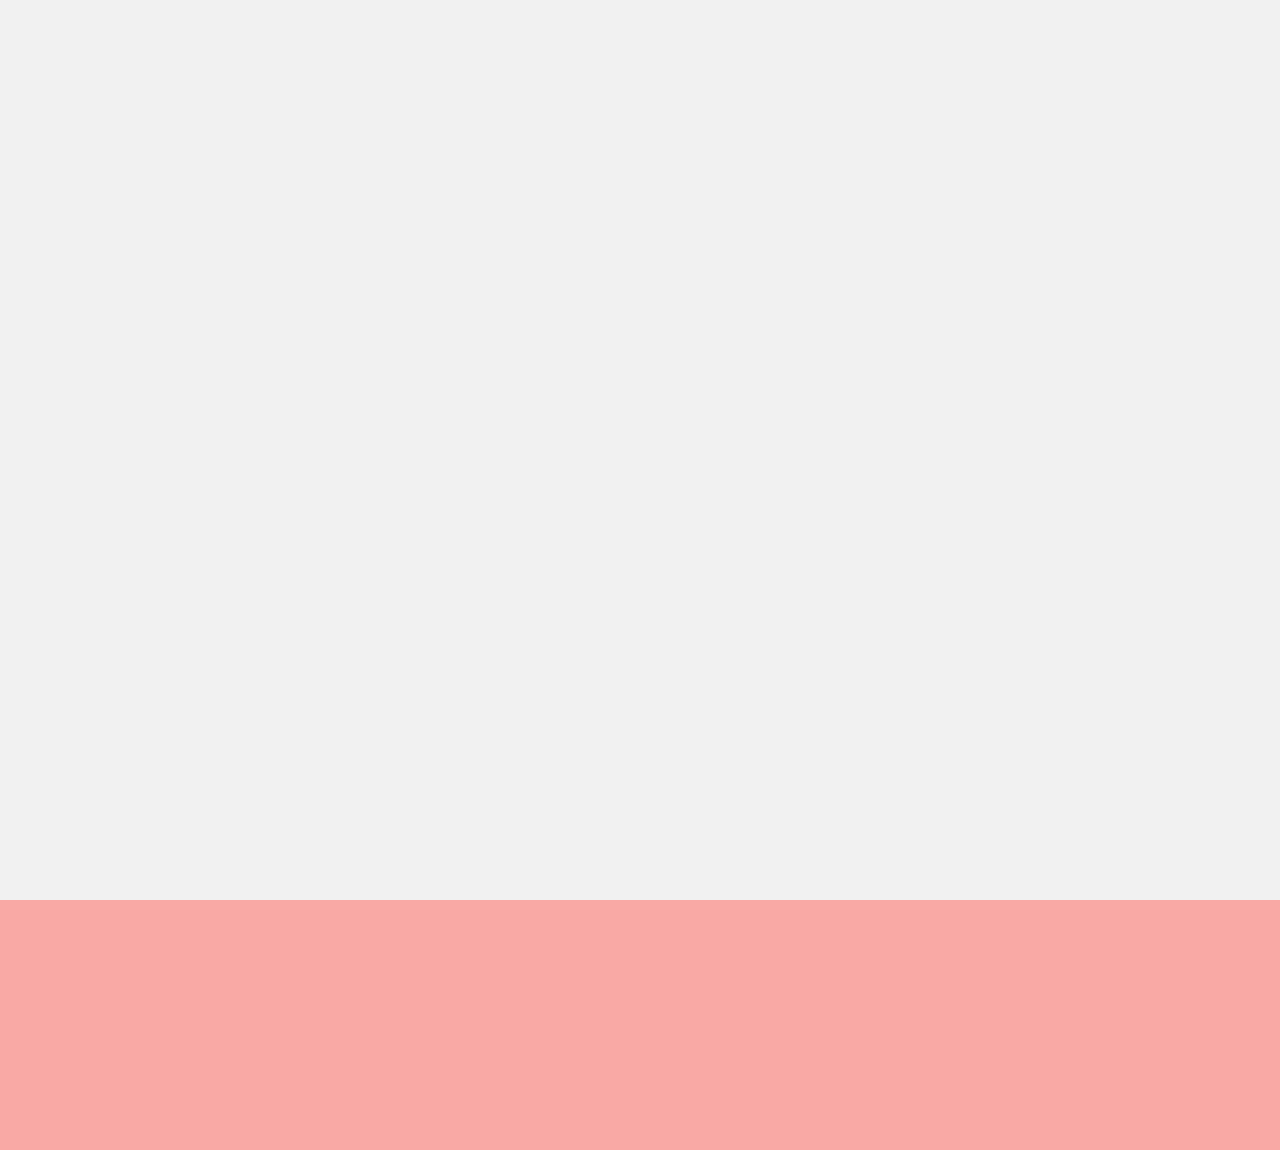
==== index.html @ d4925511 "Update index.html" ====
<!DOCTYPE html>
<html lang="en" class=" js cssanimations"><head><meta http-equiv="Content-Type" content="text/html; charset=UTF-8">

		<meta http-equiv="X-UA-Compatible" content="IE=edge">
		<meta name="viewport" content="width=device-width, initial-scale=1">
		<title>Make yourself at home | ScatteredByDesign</title>
		<meta name="description" content="ScatteredByDesign is an independent maker and design company offering hand made, one of a kind designs.">
		<meta name="keywords" content="maker craft design interior house cricut">
		<link rel="apple-touch-icon" sizes="180x180" href="img/apple-touch-icon.png">
		<link rel="icon" type="image/png" sizes="32x32" href="img/favicon-32x32.png">
		<link rel="icon" type="image/png" sizes="16x16" href="img/favicon-16x16.png">
		<link rel="manifest" href="img/site.webmanifest">
		<link rel="mask-icon" href="img/safari-pinned-tab.svg" color="#5bbad5">
		<meta name="msapplication-TileColor" content="#da532c">
		<meta name="theme-color" content="#ffffff">
		<link rel="stylesheet" type="text/css" href="css/normalize.css">
		<link rel="stylesheet" type="text/css" href="css/demo.css">
		<link rel="stylesheet" type="text/css" href="css/effect1.css">
		<script src="js/modernizr.custom.js"></script>
	</head>
	<body class="demo-1 layout-switch">
		<div id="ip-container" class="ip-container">
			<!-- initial header -->
			<header class="ip-header">
				<h1 class="ip-logo">
					<svg xmlns="http://www.w3.org/2000/svg" viewBox="0 0 160 200" x="0px" y="0px"><path d="M145,100H72.44l35.16-56.61,8.63,9.9c.91,1.04,2.21,1.66,3.6,1.71,.06,0,.11,0,.17,0,1.32,0,2.6-.53,3.54-1.46l13.54-13.54h13.23l.45,.73c1.46,2.35,4.54,3.07,6.89,1.61,2.35-1.46,3.07-4.54,1.61-6.89l-18.29-29.45s-.04-.06-.06-.09c-2.41-3.7-6.48-5.92-10.9-5.92s-8.49,2.21-10.9,5.92c-.02,.03-.04,.06-.06,.09L60.75,99.86s-.04,.09-.07,.14h-25.68V52.34c5.31,4.76,12.32,7.66,20,7.66,2.76,0,5-2.24,5-5s-2.24-5-5-5c-11.03,0-20-8.97-20-20v-2.66c5.31,4.76,12.32,7.66,20,7.66,2.76,0,5-2.24,5-5s-2.24-5-5-5c-11.03,0-20-8.97-20-20,0-2.76-2.24-5-5-5s-5,2.24-5,5c0,11.03-8.97,20-20,20-2.76,0-5,2.24-5,5s2.24,5,5,5c7.68,0,14.69-2.9,20-7.66v2.66c0,11.03-8.97,20-20,20-2.76,0-5,2.24-5,5s2.24,5,5,5c7.68,0,14.69-2.9,20-7.66v47.66H5c-2.76,0-5,2.24-5,5s2.24,5,5,5H25v15c0,2.76,2.24,5,5,5s5-2.24,5-5v-15h110c2.76,0,5,2.24,5,5s-2.24,5-5,5h-55c-11.03,0-20,8.97-20,20s8.97,20,20,20h35c2.76,0,5-2.24,5-5s-2.24-5-5-5h-35c-5.51,0-10-4.49-10-10s4.49-10,10-10h55c8.27,0,15-6.73,15-15s-6.73-15-15-15ZM127.51,11.33c.8-1.2,2.01-1.33,2.49-1.33s1.69,.13,2.49,1.33l11.59,18.67h-9.09c-1.33,0-2.6,.53-3.54,1.46l-11.21,11.21-7.13-8.18,14.39-23.17Z"/></svg>
				</h1>
				<div class="ip-loader">
					<svg xmlns="http://www.w3.org/2000/svg" viewBox="0 0 160 200" x="0px" y="0px"><path d="M145,100H72.44l35.16-56.61,8.63,9.9c.91,1.04,2.21,1.66,3.6,1.71,.06,0,.11,0,.17,0,1.32,0,2.6-.53,3.54-1.46l13.54-13.54h13.23l.45,.73c1.46,2.35,4.54,3.07,6.89,1.61,2.35-1.46,3.07-4.54,1.61-6.89l-18.29-29.45s-.04-.06-.06-.09c-2.41-3.7-6.48-5.92-10.9-5.92s-8.49,2.21-10.9,5.92c-.02,.03-.04,.06-.06,.09L60.75,99.86s-.04,.09-.07,.14h-25.68V52.34c5.31,4.76,12.32,7.66,20,7.66,2.76,0,5-2.24,5-5s-2.24-5-5-5c-11.03,0-20-8.97-20-20v-2.66c5.31,4.76,12.32,7.66,20,7.66,2.76,0,5-2.24,5-5s-2.24-5-5-5c-11.03,0-20-8.97-20-20,0-2.76-2.24-5-5-5s-5,2.24-5,5c0,11.03-8.97,20-20,20-2.76,0-5,2.24-5,5s2.24,5,5,5c7.68,0,14.69-2.9,20-7.66v2.66c0,11.03-8.97,20-20,20-2.76,0-5,2.24-5,5s2.24,5,5,5c7.68,0,14.69-2.9,20-7.66v47.66H5c-2.76,0-5,2.24-5,5s2.24,5,5,5H25v15c0,2.76,2.24,5,5,5s5-2.24,5-5v-15h110c2.76,0,5,2.24,5,5s-2.24,5-5,5h-55c-11.03,0-20,8.97-20,20s8.97,20,20,20h35c2.76,0,5-2.24,5-5s-2.24-5-5-5h-35c-5.51,0-10-4.49-10-10s4.49-10,10-10h55c8.27,0,15-6.73,15-15s-6.73-15-15-15ZM127.51,11.33c.8-1.2,2.01-1.33,2.49-1.33s1.69,.13,2.49,1.33l11.59,18.67h-9.09c-1.33,0-2.6,.53-3.54,1.46l-11.21,11.21-7.13-8.18,14.39-23.17Z"/></svg>
				</div>
			</header>
			<!-- top bar -->
			<nav class="codrops-top clearfix">
				<a class="" href="http://scatteredbydesign.com">
					<span>ScatteredByDesign</span>
				</a>
				<span class="right">
					<a class="codrops-icon codrops-icon-mail" href="mailto:hello@scatteredbydesign.com">
						<span>Get in Contact</span>
					</a>
					<a class="codrops-icon" href="tel:4164553318">
						<span>(416) 455-3318</span>
					</a>
				</span>
			</nav>
			<!-- main content -->
			<div class="ip-main">
				<h1>Make yourself at home</h1>
				<p>
					Thoughtful, one of a kind designs.
				</p>
			</div>
		</div><!-- /container -->
		<script src="js/classie.js"></script>
		<script src="js/pathLoader.js"></script>
		<script src="js/main.js"></script>


</body></html>
---- css/demo.css ----
@import url(http://fonts.googleapis.com/css?family=Raleway:300,400,700);
@font-face {
	font-weight: normal;
	font-style: normal;
	font-family: 'codropsicons';
	src:url('../fonts/codropsicons/codropsicons.eot');
	src:url('../fonts/codropsicons/codropsicons.eot?#iefix') format('embedded-opentype'),
		url('../fonts/codropsicons/codropsicons.woff') format('woff'),
		url('../fonts/codropsicons/codropsicons.ttf') format('truetype'),
		url('../fonts/codropsicons/codropsicons.svg#codropsicons') format('svg');
}

*, *:after, *:before { -webkit-box-sizing: border-box; box-sizing: border-box; }
.clearfix:before, .clearfix:after { content: ''; display: table; }
.clearfix:after { clear: both; }

body {
	background: #333;
	color: #fff;
	font-weight: 400;
	font-size: 1em;
	font-family: 'Raleway', Arial, sans-serif;
}

a {
	color: #f0f0f0;
	text-decoration: none;
	outline: none;
}

/* Demo colors */
.demo-1 { background: #f9a9a5; }
.demo-1 a { color: #be4856; }

.demo-2 { background: #72d0f4; }
.demo-2 a { color: #1c9ccd; }

a:hover, a:focus {
	color: #fff;
}

section {
	padding: 1em;
	text-align: center;
}

/* Header */
.codrops-header {
	margin: 0 auto;
	padding: 2em;
	text-align: center;
}

.codrops-header h1 {
	margin: 0;
	font-weight: 300;
	font-size: 2.5em;
	line-height: 1.3;
}

.codrops-header h1 span {
	display: block;
	padding: 0 0 0.6em 0.1em;
	font-size: 60%;
	opacity: 0.7;
}

/* To Navigation Style */
.codrops-top {
	width: 100%;
	text-transform: uppercase;
	font-weight: 700;
	font-size: 0.69em;
	line-height: 2.2;
}

.codrops-top a {
	display: inline-block;
	padding: 2em;
	text-decoration: none;
	letter-spacing: 1px;
}

.codrops-top span.right {
	float: right;
}

.codrops-top span.right a {
	display: block;
	float: left;
}

.codrops-icon:before {
	margin: 0 4px;
	text-transform: none;
	font-weight: normal;
	font-style: normal;
	font-variant: normal;
	font-family: 'codropsicons';
	line-height: 1;
	speak: none;
	-webkit-font-smoothing: antialiased;
}

.codrops-icon-drop:before {
	content: "\e001";
}

.codrops-icon-mail:before {
	content: "\e002";
}

.codrops-icon-prev:before {
	content: "\e004";
}

/* Demo Buttons Style */
.codrops-demos {
	padding: 2em 0 1em;
	font-size: 0.8em;
	text-align: center;
}

.codrops-demos a {
	display: inline-block;
	margin: 0.5em 0.75em;
	line-height: 1.5;
	outline: none;
	text-decoration: none;
	text-transform: uppercase;
	letter-spacing: 1px;
	font-weight: 700;
}

.codrops-demos a.current-demo {
	color: inherit;
}

/* Related demos */
.related {
	padding: 4em 0 3em;
}

.related p {
	font-size: 1.25em;
	font-weight: 700;
}

.related > a {
	border: 2px solid #000;
	border-color: initial;
	display: inline-block;
	text-align: center;
	margin: 20px 10px;
	padding: 25px;
}

.related a img {
	max-width: 100%;
	opacity: 0.8;
}

.related a:hover img,
.related a:active img {
	opacity: 1;
}

.related a h3 {
	margin: 0;
	padding: 0.5em 0 0.3em;
	max-width: 300px;
	text-align: left;
}

/* Demo ad design */
body #cdawrap {
	background: none;
	top: 50px;
	opacity: 0;
	-webkit-transition: opacity 0.3s 1.2s;
	transition: opacity 0.3s 1.2s;
	font-family: "Helvetica Neue", Helvetica, Arial, sans-serif;
}

body #cdawrap a {
	color: #fff !important;
}

body .loaded ~ #cdawrap {
	opacity: 1;
}

body #cdawrap #cda-remove {
	top: 20px;
	right: 25px;
	width: 20px;
	height: 20px;
	opacity: 0;
}

body #cdawrap:hover #cda-remove {
	opacity: 1;
}

@media screen and (max-width: 35em) {
	.codrops-icon span {
		display: none;
	}
}
---- css/effect1.css ----
@font-face {
	font-weight: normal;
	font-style: normal;
	font-family: 'Blokk';
	src: url('../fonts/blokk/BLOKKRegular.eot');
	src: url('../fonts/blokk/BLOKKRegular.eot?#iefix') format('embedded-opentype'),
		 url('../fonts/blokk/BLOKKRegular.woff') format('woff'),
		 url('../fonts/blokk/BLOKKRegular.svg#BLOKKRegular') format('svg');
}

@font-face {
	font-weight: normal;
	font-style: normal;
	font-family: 'feather';
	src:url('../fonts/feather/feather.eot?-9jv4cc');
	src:url('../fonts/feather/feather.eot?#iefix-9jv4cc') format('embedded-opentype'),
		url('../fonts/feather/feather.woff?-9jv4cc') format('woff'),
		url('../fonts/feather/feather.ttf?-9jv4cc') format('truetype'),
		url('../fonts/feather/feather.svg?-9jv4cc#feather') format('svg');
}

.ip-header {
	position: fixed;
	top: 0;
	z-index: 100;
	min-height: 480px;
	width: 100%;
	height: 100%;
	background: #f1f1f1;
}

.ip-header h1 {
	margin: 0;
}

.ip-logo,
.ip-loader {
	position: absolute;
	left: 0;
	width: 100%;
	opacity: 0;
	cursor: default;
	pointer-events: none;
}

.ip-logo {
	top: 25px;
	height: 100%;
	-webkit-transform: translate3d(0,25%,0);
	transform: translate3d(0,25%,0);
}

.ip-loader {
	bottom: 10%;
}

.ip-header .ip-inner {
	display: block;
	margin: 0 auto;
}

.ip-header .ip-logo svg {
	min-width: 320px;
	max-width: 480px;
	width: 20%;
	padding-left: 20px;
}

.ip-header .ip-logo svg path {
	fill: #f9a9a5;
}

.ip-header .ip-logo svg rect {
	fill: #f9a9a5;
}

.ip-header .ip-loader svg path {
	fill: none;
	stroke-width: 6;
}

.ip-header .ip-loader svg path.ip-loader-circlebg {
	stroke: #ddd;
}

.ip-header .ip-loader svg path.ip-loader-circle {
	-webkit-transition: stroke-dashoffset 0.2s;
	transition: stroke-dashoffset 0.2s;
	stroke: #f9a9a5;
}

/* Content */
.ip-main {
	overflow: hidden;
	margin: 0 auto;
	padding: 240px 0 10em 0;
	max-width: 1100px;
	width: 90%;
}

.ip-main h1 {
	margin: 0;
	padding: 0.5em 0 1em;
	color: #be4856;
	text-align: center;
	font-size: 6.25em;
	font-size: 6vw;
	line-height: 1;
}

.ip-main p {
	margin: 0 20%;
	padding: 0.5em 0 1em;
	color: #be4856;
	text-align: center;
	font-size: 2.25em;
	font-size: 2vw;
	line-height: 1;
}

.browser {
	margin: 0 auto;
	padding-top: 8%;
	min-height: 400px;
	max-width: 1000px;
	width: 100%;
	border-radius: 8px;
	background: #fff url(../img/browser.png) no-repeat 50% 0;
	background-size: 100%;
	color: #d3d3d3;
}

.box {
	float: left;
	padding: 3.5em;
	width: 33.3%;
	font-size: 0.7em;
	line-height: 1.5;
}

.box p {
	font-family: 'Blokk', Arial, sans-serif;
}

[class^="icon-"]::before,
[class*=" icon-"]::before {
	display: block;
	margin-bottom: 0.5em;
	padding: 0.5em;
	border-radius: 5px;
	background: #dfdfdf;
	color: #fff;
	text-align: center;
	text-transform: none;
	font-weight: normal;
	font-style: normal;
	font-variant: normal;
	font-size: 5em;
	font-family: 'feather';
	line-height: 1;
	speak: none;
	-webkit-font-smoothing: antialiased;
	-moz-osx-font-smoothing: grayscale;
}

.icon-bell:before {
	content: "\e006";
}

.icon-cog:before {
	content: "\e023";
}

.icon-heart:before {
	content: "\e024";
}

/* Animations */

/* Initial animation of header elements */
.loading .ip-logo,
.loading .ip-loader {
	opacity: 1;
	-webkit-animation: animInitialHeader 1s cubic-bezier(0.7,0,0.3,1) both;
	animation: animInitialHeader 1s cubic-bezier(0.7,0,0.3,1) both;
}

.loading .ip-loader {
	-webkit-animation-delay: 0.2s;
	animation-delay: 0.2s;
}

@-webkit-keyframes animInitialHeader {
	from { opacity: 0; -webkit-transform: translate3d(0,800px,0); }
}

@keyframes animInitialHeader {
	from { opacity: 0; -webkit-transform: translate3d(0,800px,0); transform: translate3d(0,800px,0); }
}

/* Header elements when loading finishes */
.loaded .ip-logo,
.loaded .ip-loader {
	opacity: 1;
}

.loaded .ip-logo {
	-webkit-transform-origin: 50% 0;
	transform-origin: 50% 0;
	-webkit-animation: animLoadedLogo 1s cubic-bezier(0.7,0,0.3,1) forwards;
	animation: animLoadedLogo 1s cubic-bezier(0.7,0,0.3,1) forwards;
}

@-webkit-keyframes animLoadedLogo {
	to { -webkit-transform: translate3d(0,100%,0) translate3d(0,50px,0) scale3d(0.65,0.65,1); }
}

@keyframes animLoadedLogo {
	to { -webkit-transform: translate3d(0,100%,0) translate3d(0,50px,0) scale3d(0.65,0.65,1); transform: translate3d(0,100%,0) translate3d(0,50px,0) scale3d(0.65,0.65,1); }
}

.loaded .ip-loader {
	-webkit-animation: animLoadedLoader 0.5s cubic-bezier(0.7,0,0.3,1) forwards;
	animation: animLoadedLoader 0.5s cubic-bezier(0.7,0,0.3,1) forwards;
}

@-webkit-keyframes animLoadedLoader {
	to { opacity: 0; -webkit-transform: translate3d(0,-100%,0) scale3d(0.3,0.3,1); }
}

@keyframes animLoadedLoader {
	to { opacity: 0; -webkit-transform: translate3d(0,-100%,0) scale3d(0.3,0.3,1); transform: translate3d(0,-100%,0) scale3d(0.3,0.3,1); }
}

/* Change the color of the logo */
.loaded .ip-logo svg path {
	-webkit-transition: all 0.5s ease 0.3s;
	transition: all 0.5s ease 0.3s;
	fill: #f1f1f1;
}

.loaded .ip-logo svg rect {
	-webkit-transition: all 0.5s ease 0.3s;
	transition: all 0.5s ease 0.3s;
	fill: #f1f1f1;
}

/* Header animation when loading finishes */
.loaded .ip-header {
	-webkit-animation: animLoadedHeader 1s cubic-bezier(0.7,0,0.3,1) forwards;
	animation: animLoadedHeader 1s cubic-bezier(0.7,0,0.3,1) forwards;
}

@-webkit-keyframes animLoadedHeader {
	to { -webkit-transform: translate3d(0,-100%,0); }
}

@keyframes animLoadedHeader {
	to { -webkit-transform: translate3d(0,-100%,0); transform: translate3d(0,-100%,0); }
}

/* Content animations */
.loaded .ip-main h2,
.loaded .ip-main .browser,
.loaded .ip-main .browser .box,
.loaded .codrops-demos {
	-webkit-animation: animLoadedContent 1s cubic-bezier(0.7,0,0.3,1) both;
	animation: animLoadedContent 1s cubic-bezier(0.7,0,0.3,1) both;
}

.loaded .ip-main .browser,
.loaded .ip-main .browser .box:first-child {
	-webkit-animation-delay: 0.1s;
	animation-delay: 0.1s;
}

.loaded .ip-main .browser .box:nth-child(2) {
	-webkit-animation-delay: 0.15s;
	animation-delay: 0.15s;
}

.loaded .ip-main .browser .box:nth-child(3) {
	-webkit-animation-delay: 0.2s;
	animation-delay: 0.2s;
}

@-webkit-keyframes animLoadedContent {
	from { opacity: 0; -webkit-transform: translate3d(0,200px,0); }
}

@keyframes animLoadedContent {
	from { opacity: 0; -webkit-transform: translate3d(0,200px,0); transform: translate3d(0,200px,0); }
}

/* Change layout class for header */
.layout-switch .ip-header {
	position: absolute;
}

/* No JS */
.no-js .ip-header {
	position: relative;
	min-height: 0px;
}

.no-js .ip-header .ip-logo {
	margin-top: 20px;
	height: 180px;
	opacity: 1;
	-webkit-transform: none;
	transform: none;
}

.no-js .ip-header .ip-logo svg path {
	fill: #fff;
}

/* Media queries */

@media screen and (max-width: 45em) {

	.ip-main h2 {
		font-size: 2.25em;
		font-size: 10vw;
	}

	.box {
		width: 100%%;
	}

}
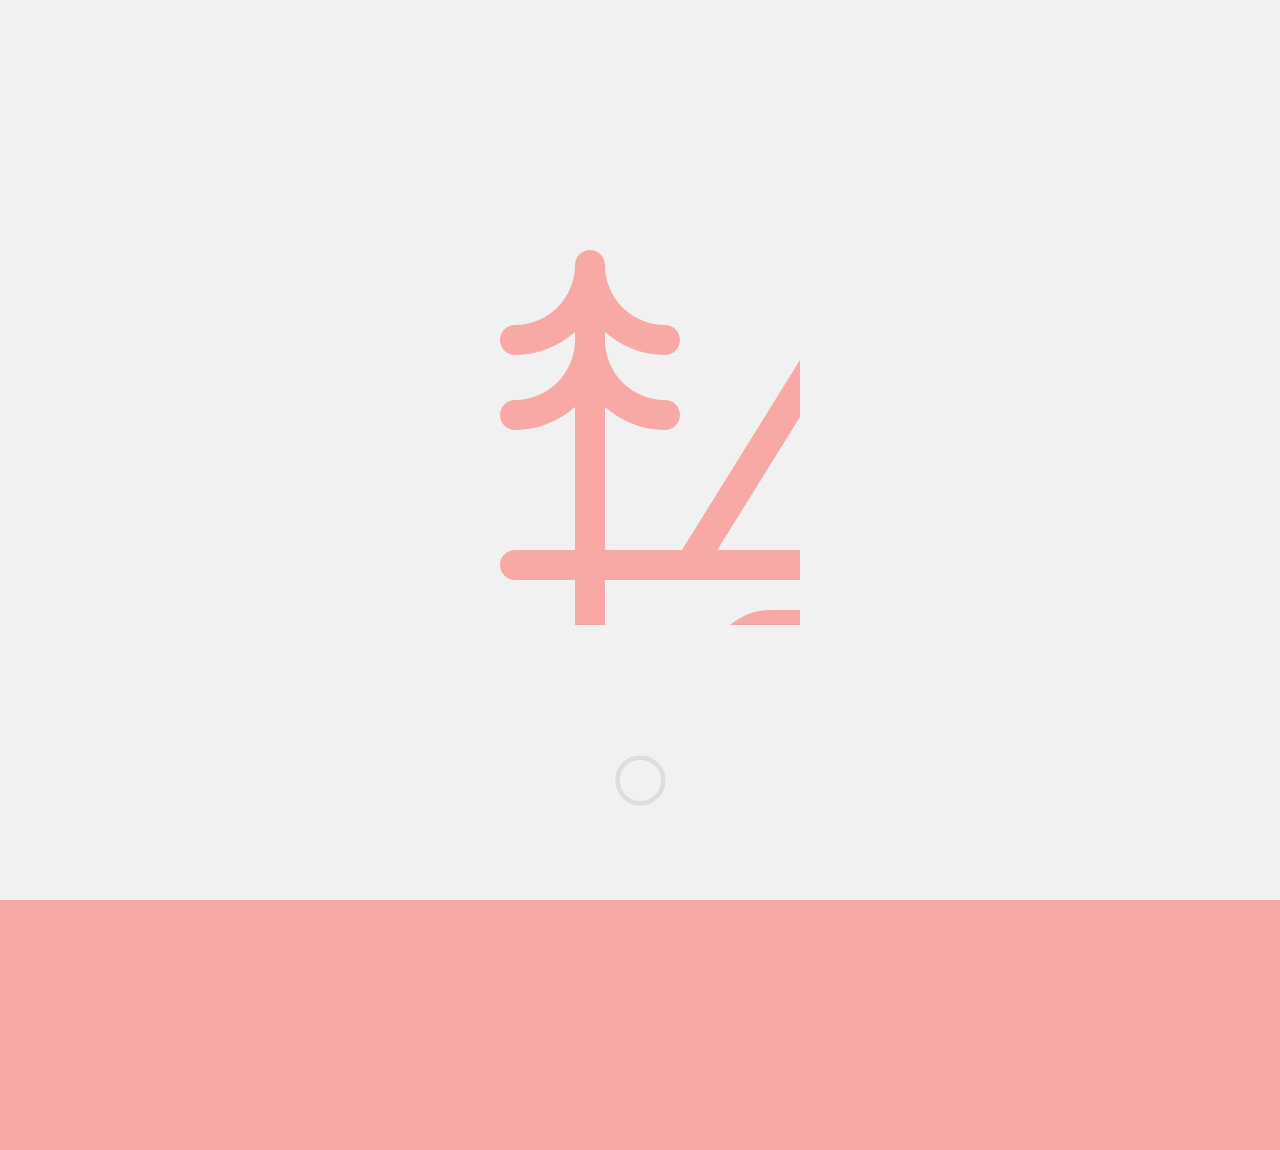
==== commit d394cd18: "Update index.html" ====
--- a/index.html
+++ b/index.html
@@ -23,11 +23,15 @@
 			<!-- initial header -->
 			<header class="ip-header">
 				<h1 class="ip-logo">
-					<svg xmlns="http://www.w3.org/2000/svg" viewBox="0 0 160 200" x="0px" y="0px"><path d="M145,100H72.44l35.16-56.61,8.63,9.9c.91,1.04,2.21,1.66,3.6,1.71,.06,0,.11,0,.17,0,1.32,0,2.6-.53,3.54-1.46l13.54-13.54h13.23l.45,.73c1.46,2.35,4.54,3.07,6.89,1.61,2.35-1.46,3.07-4.54,1.61-6.89l-18.29-29.45s-.04-.06-.06-.09c-2.41-3.7-6.48-5.92-10.9-5.92s-8.49,2.21-10.9,5.92c-.02,.03-.04,.06-.06,.09L60.75,99.86s-.04,.09-.07,.14h-25.68V52.34c5.31,4.76,12.32,7.66,20,7.66,2.76,0,5-2.24,5-5s-2.24-5-5-5c-11.03,0-20-8.97-20-20v-2.66c5.31,4.76,12.32,7.66,20,7.66,2.76,0,5-2.24,5-5s-2.24-5-5-5c-11.03,0-20-8.97-20-20,0-2.76-2.24-5-5-5s-5,2.24-5,5c0,11.03-8.97,20-20,20-2.76,0-5,2.24-5,5s2.24,5,5,5c7.68,0,14.69-2.9,20-7.66v2.66c0,11.03-8.97,20-20,20-2.76,0-5,2.24-5,5s2.24,5,5,5c7.68,0,14.69-2.9,20-7.66v47.66H5c-2.76,0-5,2.24-5,5s2.24,5,5,5H25v15c0,2.76,2.24,5,5,5s5-2.24,5-5v-15h110c2.76,0,5,2.24,5,5s-2.24,5-5,5h-55c-11.03,0-20,8.97-20,20s8.97,20,20,20h35c2.76,0,5-2.24,5-5s-2.24-5-5-5h-35c-5.51,0-10-4.49-10-10s4.49-10,10-10h55c8.27,0,15-6.73,15-15s-6.73-15-15-15ZM127.51,11.33c.8-1.2,2.01-1.33,2.49-1.33s1.69,.13,2.49,1.33l11.59,18.67h-9.09c-1.33,0-2.6,.53-3.54,1.46l-11.21,11.21-7.13-8.18,14.39-23.17Z"/></svg>
+					<svg class="ip-inner" xmlns="http://www.w3.org/2000/svg" xmlns:xlink="http://www.w3.org/1999/xlink" version="1.1" x="0px" y="0px" viewBox="0 0 100 125" enable-background="new 0 0 100 100" xml:space="preserve">
+						<path d="M145,100H72.44l35.16-56.61,8.63,9.9c.91,1.04,2.21,1.66,3.6,1.71,.06,0,.11,0,.17,0,1.32,0,2.6-.53,3.54-1.46l13.54-13.54h13.23l.45,.73c1.46,2.35,4.54,3.07,6.89,1.61,2.35-1.46,3.07-4.54,1.61-6.89l-18.29-29.45s-.04-.06-.06-.09c-2.41-3.7-6.48-5.92-10.9-5.92s-8.49,2.21-10.9,5.92c-.02,.03-.04,.06-.06,.09L60.75,99.86s-.04,.09-.07,.14h-25.68V52.34c5.31,4.76,12.32,7.66,20,7.66,2.76,0,5-2.24,5-5s-2.24-5-5-5c-11.03,0-20-8.97-20-20v-2.66c5.31,4.76,12.32,7.66,20,7.66,2.76,0,5-2.24,5-5s-2.24-5-5-5c-11.03,0-20-8.97-20-20,0-2.76-2.24-5-5-5s-5,2.24-5,5c0,11.03-8.97,20-20,20-2.76,0-5,2.24-5,5s2.24,5,5,5c7.68,0,14.69-2.9,20-7.66v2.66c0,11.03-8.97,20-20,20-2.76,0-5,2.24-5,5s2.24,5,5,5c7.68,0,14.69-2.9,20-7.66v47.66H5c-2.76,0-5,2.24-5,5s2.24,5,5,5H25v15c0,2.76,2.24,5,5,5s5-2.24,5-5v-15h110c2.76,0,5,2.24,5,5s-2.24,5-5,5h-55c-11.03,0-20,8.97-20,20s8.97,20,20,20h35c2.76,0,5-2.24,5-5s-2.24-5-5-5h-35c-5.51,0-10-4.49-10-10s4.49-10,10-10h55c8.27,0,15-6.73,15-15s-6.73-15-15-15ZM127.51,11.33c.8-1.2,2.01-1.33,2.49-1.33s1.69,.13,2.49,1.33l11.59,18.67h-9.09c-1.33,0-2.6,.53-3.54,1.46l-11.21,11.21-7.13-8.18,14.39-23.17Z"/>
+					</svg>
 				</h1>
 				<div class="ip-loader">
-					<svg xmlns="http://www.w3.org/2000/svg" viewBox="0 0 160 200" x="0px" y="0px"><path d="M145,100H72.44l35.16-56.61,8.63,9.9c.91,1.04,2.21,1.66,3.6,1.71,.06,0,.11,0,.17,0,1.32,0,2.6-.53,3.54-1.46l13.54-13.54h13.23l.45,.73c1.46,2.35,4.54,3.07,6.89,1.61,2.35-1.46,3.07-4.54,1.61-6.89l-18.29-29.45s-.04-.06-.06-.09c-2.41-3.7-6.48-5.92-10.9-5.92s-8.49,2.21-10.9,5.92c-.02,.03-.04,.06-.06,.09L60.75,99.86s-.04,.09-.07,.14h-25.68V52.34c5.31,4.76,12.32,7.66,20,7.66,2.76,0,5-2.24,5-5s-2.24-5-5-5c-11.03,0-20-8.97-20-20v-2.66c5.31,4.76,12.32,7.66,20,7.66,2.76,0,5-2.24,5-5s-2.24-5-5-5c-11.03,0-20-8.97-20-20,0-2.76-2.24-5-5-5s-5,2.24-5,5c0,11.03-8.97,20-20,20-2.76,0-5,2.24-5,5s2.24,5,5,5c7.68,0,14.69-2.9,20-7.66v2.66c0,11.03-8.97,20-20,20-2.76,0-5,2.24-5,5s2.24,5,5,5c7.68,0,14.69-2.9,20-7.66v47.66H5c-2.76,0-5,2.24-5,5s2.24,5,5,5H25v15c0,2.76,2.24,5,5,5s5-2.24,5-5v-15h110c2.76,0,5,2.24,5,5s-2.24,5-5,5h-55c-11.03,0-20,8.97-20,20s8.97,20,20,20h35c2.76,0,5-2.24,5-5s-2.24-5-5-5h-35c-5.51,0-10-4.49-10-10s4.49-10,10-10h55c8.27,0,15-6.73,15-15s-6.73-15-15-15ZM127.51,11.33c.8-1.2,2.01-1.33,2.49-1.33s1.69,.13,2.49,1.33l11.59,18.67h-9.09c-1.33,0-2.6,.53-3.54,1.46l-11.21,11.21-7.13-8.18,14.39-23.17Z"/></svg>
-				</div>
+					<svg class="ip-inner" width="60px" height="60px" viewBox="0 0 80 80">
+						<path class="ip-loader-circlebg" d="M40,10C57.351,10,71,23.649,71,40.5S57.351,71,40.5,71 S10,57.351,10,40.5S23.649,10,40.5,10z"></path>
+						<path id="ip-loader-circle" class="ip-loader-circle" d="M40,10C57.351,10,71,23.649,71,40.5S57.351,71,40.5,71 S10,57.351,10,40.5S23.649,10,40.5,10z" style="stroke-dashoffset: 0; stroke-dasharray: 192.617;"></path>
+					</svg>
 			</header>
 			<!-- top bar -->
 			<nav class="codrops-top clearfix">
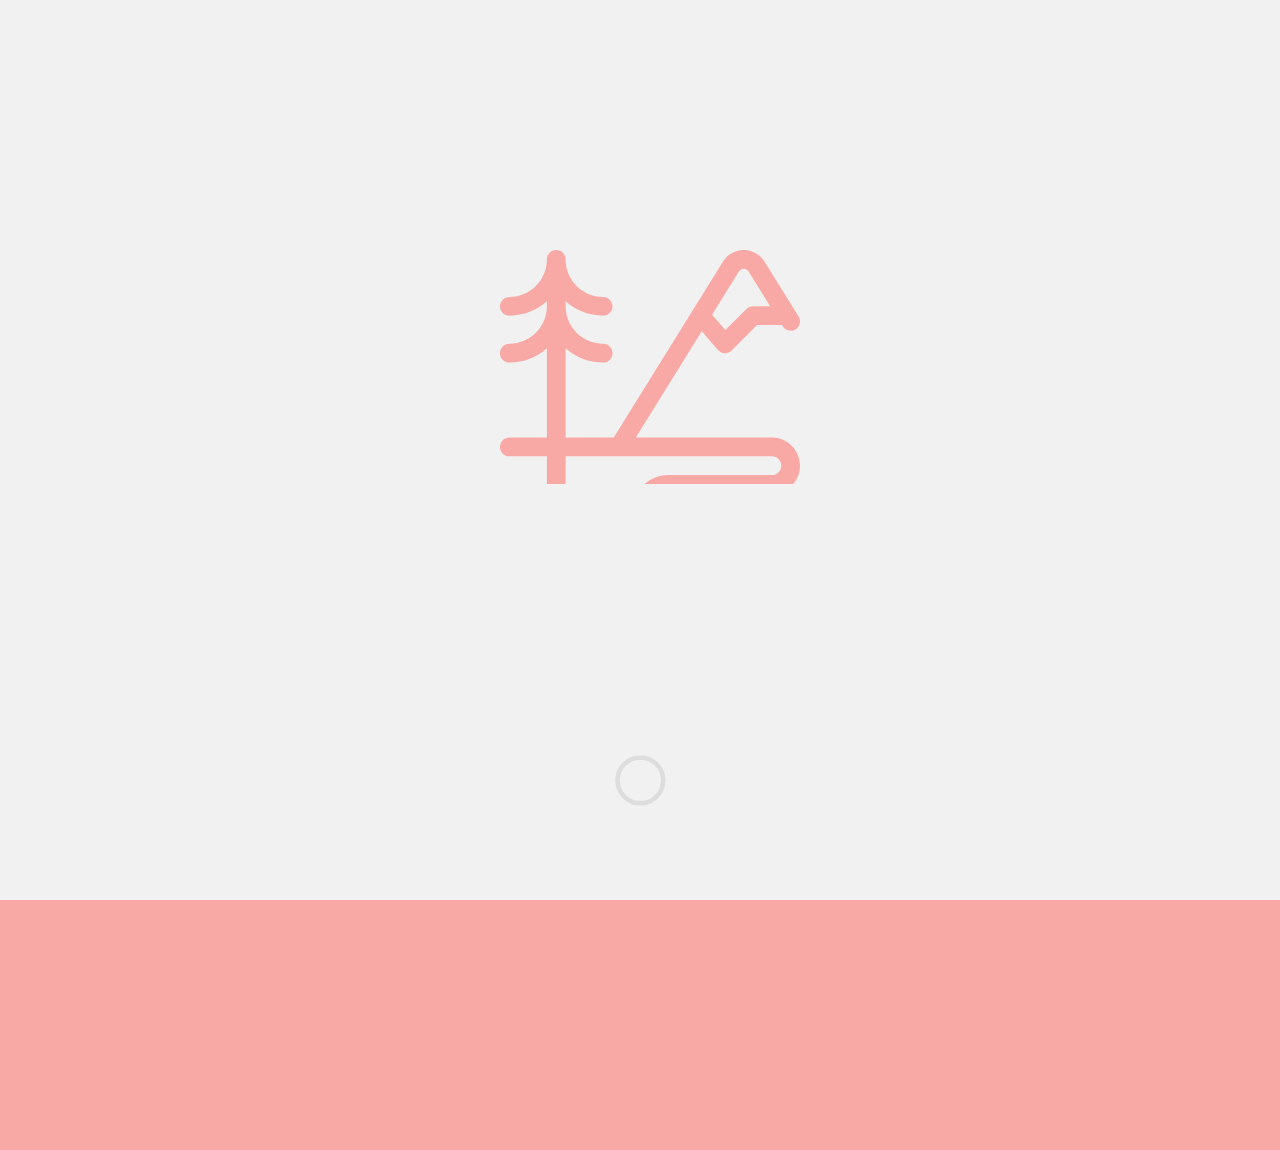
==== commit 72bd0d85: "Update index.html" ====
--- a/index.html
+++ b/index.html
@@ -23,7 +23,7 @@
 			<!-- initial header -->
 			<header class="ip-header">
 				<h1 class="ip-logo">
-					<svg class="ip-inner" xmlns="http://www.w3.org/2000/svg" xmlns:xlink="http://www.w3.org/1999/xlink" version="1.1" x="0px" y="0px" viewBox="0 0 100 125" enable-background="new 0 0 100 100" xml:space="preserve">
+					<svg class="ip-inner" xmlns="http://www.w3.org/2000/svg" xmlns:xlink="http://www.w3.org/1999/xlink" version="1.1" x="0px" y="0px" viewBox="0 0 160 125" enable-background="new 0 0 100 100" xml:space="preserve">
 						<path d="M145,100H72.44l35.16-56.61,8.63,9.9c.91,1.04,2.21,1.66,3.6,1.71,.06,0,.11,0,.17,0,1.32,0,2.6-.53,3.54-1.46l13.54-13.54h13.23l.45,.73c1.46,2.35,4.54,3.07,6.89,1.61,2.35-1.46,3.07-4.54,1.61-6.89l-18.29-29.45s-.04-.06-.06-.09c-2.41-3.7-6.48-5.92-10.9-5.92s-8.49,2.21-10.9,5.92c-.02,.03-.04,.06-.06,.09L60.75,99.86s-.04,.09-.07,.14h-25.68V52.34c5.31,4.76,12.32,7.66,20,7.66,2.76,0,5-2.24,5-5s-2.24-5-5-5c-11.03,0-20-8.97-20-20v-2.66c5.31,4.76,12.32,7.66,20,7.66,2.76,0,5-2.24,5-5s-2.24-5-5-5c-11.03,0-20-8.97-20-20,0-2.76-2.24-5-5-5s-5,2.24-5,5c0,11.03-8.97,20-20,20-2.76,0-5,2.24-5,5s2.24,5,5,5c7.68,0,14.69-2.9,20-7.66v2.66c0,11.03-8.97,20-20,20-2.76,0-5,2.24-5,5s2.24,5,5,5c7.68,0,14.69-2.9,20-7.66v47.66H5c-2.76,0-5,2.24-5,5s2.24,5,5,5H25v15c0,2.76,2.24,5,5,5s5-2.24,5-5v-15h110c2.76,0,5,2.24,5,5s-2.24,5-5,5h-55c-11.03,0-20,8.97-20,20s8.97,20,20,20h35c2.76,0,5-2.24,5-5s-2.24-5-5-5h-35c-5.51,0-10-4.49-10-10s4.49-10,10-10h55c8.27,0,15-6.73,15-15s-6.73-15-15-15ZM127.51,11.33c.8-1.2,2.01-1.33,2.49-1.33s1.69,.13,2.49,1.33l11.59,18.67h-9.09c-1.33,0-2.6,.53-3.54,1.46l-11.21,11.21-7.13-8.18,14.39-23.17Z"/>
 					</svg>
 				</h1>
